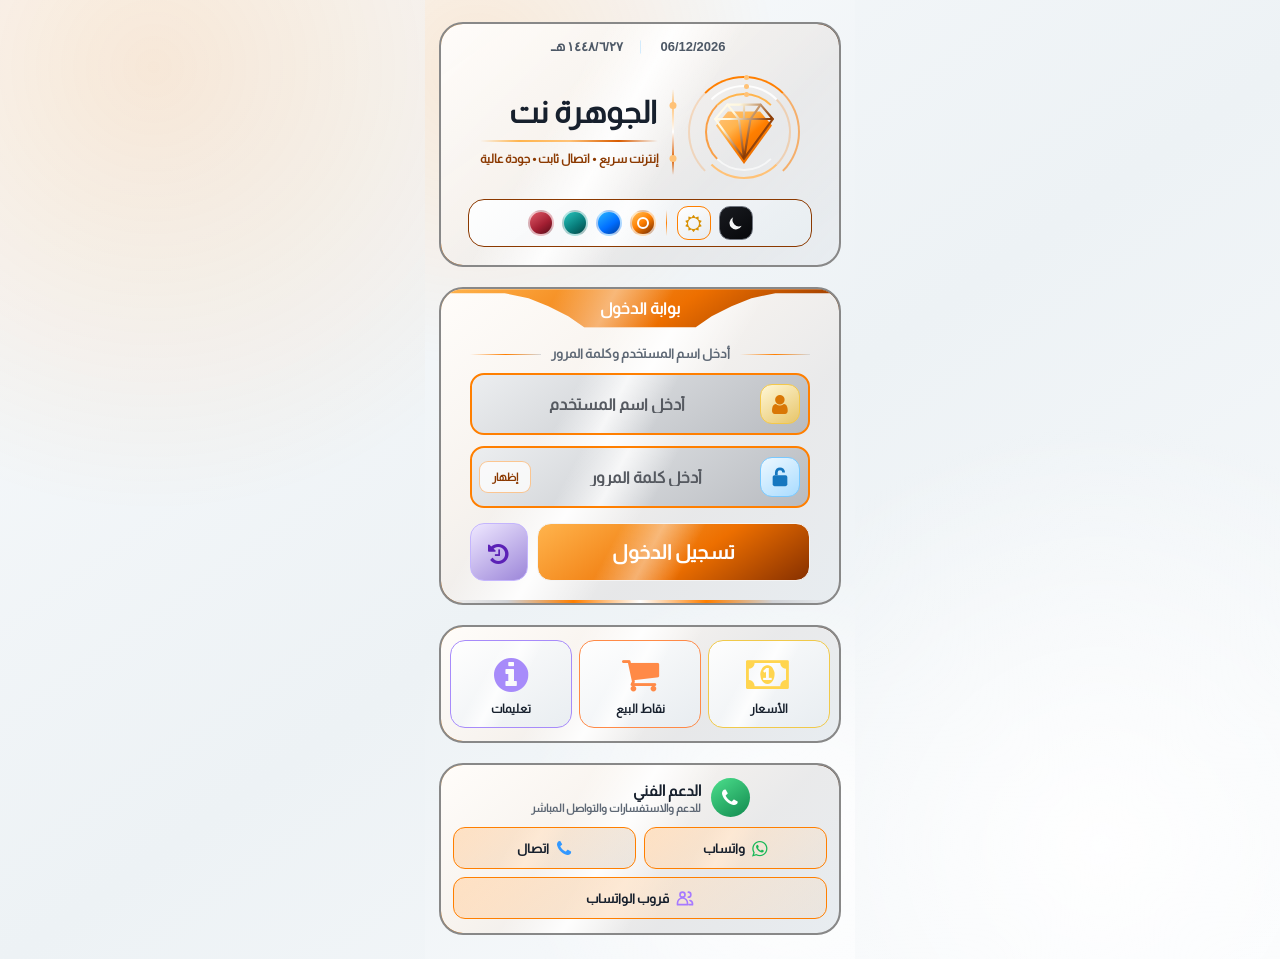
==== alogin.html @ ed63ad88 "feat: add Jawhrah2 portal with legacy Android fallbacks, accurate errors, and offline tests" ====
$(if var == "")
<!doctype html><html lang="ar"><meta charset="utf-8"><meta http-equiv="refresh" content="0; url=index.html"><title>الجوهرة نت</title><body><a href="index.html">بوابة الدخول</a></body></html>
$(else)
{"logged_in":"$(logged-in)","action":"onLoggedIn"}
$(endif)
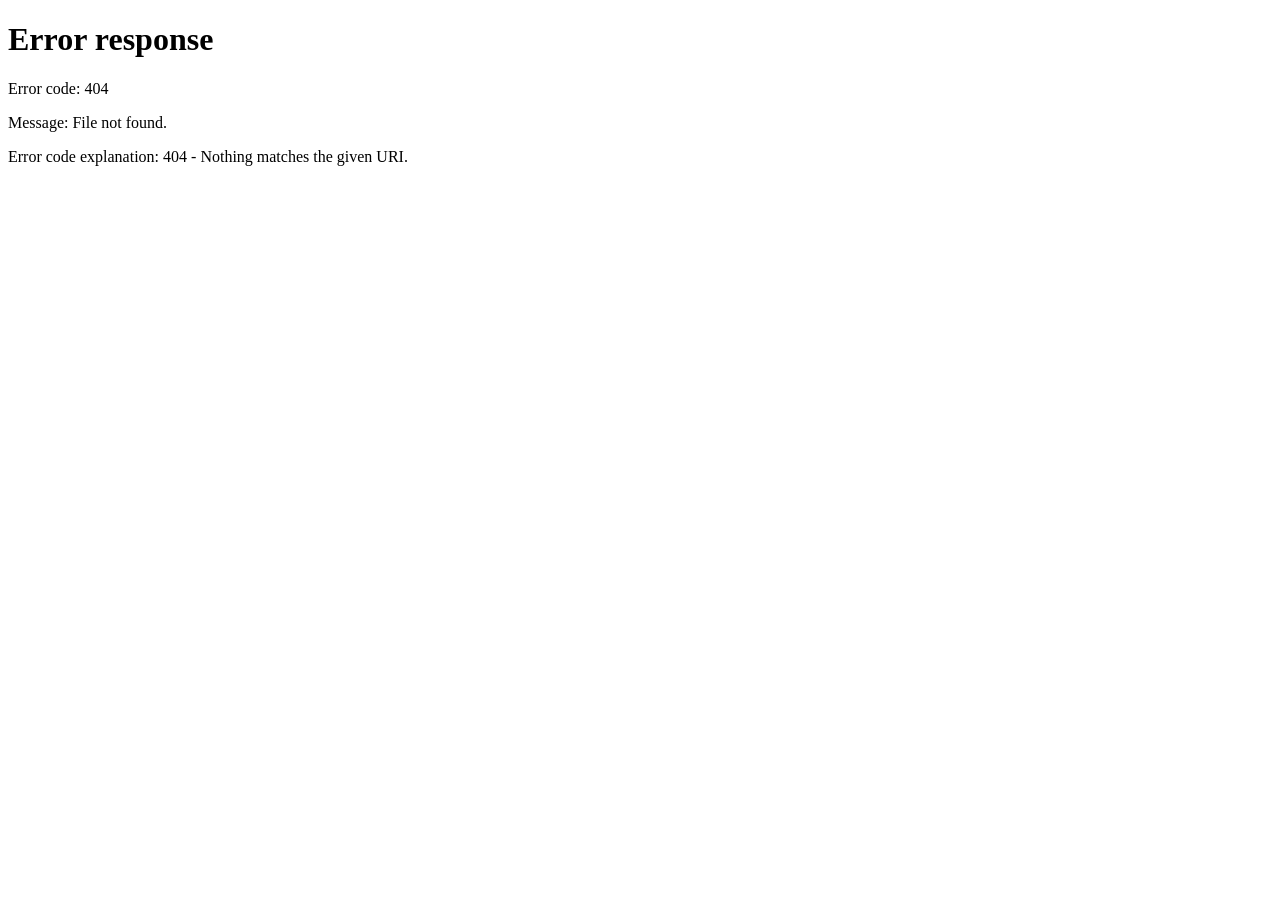
==== commit 27f0200d: "fix: harden Jawhrah2 captive login, CHAP, history privacy and performance" ====
--- a/alogin.html
+++ b/alogin.html
@@ -1,5 +1,5 @@
 $(if var == "")
-<!doctype html><html lang="ar"><meta charset="utf-8"><meta http-equiv="refresh" content="0; url=index.html"><title>الجوهرة نت</title><body><a href="index.html">بوابة الدخول</a></body></html>
+<!doctype html><html lang="ar"><meta charset="utf-8"><meta http-equiv="refresh" content="0; url=/login"><title>الجوهرة نت</title><body><a href="/login">بوابة الدخول</a></body></html>
 $(else)
 {"logged_in":"$(logged-in)","action":"onLoggedIn"}
-$(endif)+$(endif)
